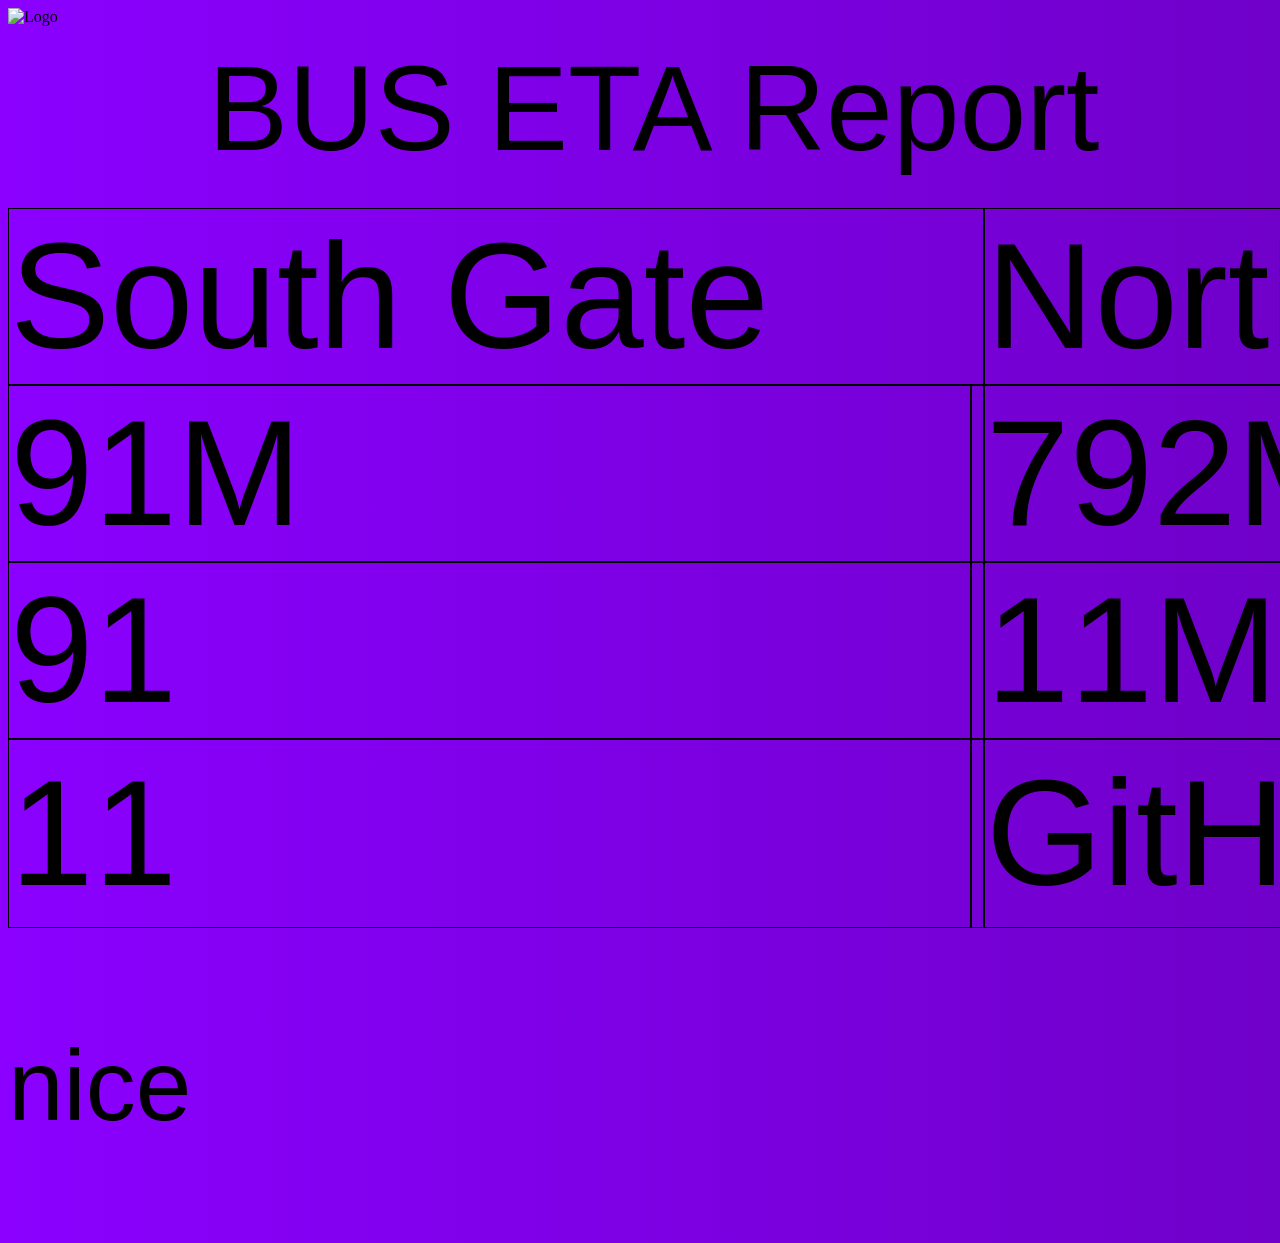
==== index.html @ 3391c92e "Added rainbow function" ====
<!DOCTYPE html>
<html lang="en">
<head>
    <meta charset="UTF-8">
    <meta name="viewport" content="width=device-width, initial-scale=1.0">
    <title>Bus ETA Report</title>
    <script src="jquery.min.js"></script>
    <script src="update.js"></script>
    <style>
        h1 {
            font-size: 120px;
            font-family: helvetica;
            text-align: left;
        }
        td {
            border: 1px solid black;
            margin: 0;
            font-size: 150px;
            font-family: Helvetica;
        }
        .p1 {
            font-size: 120px;
            font-family: Helvetica;
        }
        .p2 {
            font-size: 100px;
            font-family: Helvetica;
        }
        .header {
            display: flex;
            justify-content: space-between;
            align-items: center;
        }
        .header img {
            width: 200px;
            height: 200px;
        }
        .header span {
            margin-left: auto;
        }
        .header .title {
            font-size: 120px;
            font-family: Helvetica; 
        }
        #time {
            font-size: 120px;
            font-family: Helvetica; 
        }
        body {
            background: linear-gradient(270deg, #ff0000, #ff7f00, #ffff00, #00ff00, #0000ff, #4b0082, #8b00ff);
            background-size: 1400% 1400%;
            animation: rainbow 5s ease infinite;
        }
        @keyframes rainbow {
            0% {
                background-position: 0% 50%;
            }
            50% {
                background-position: 100% 50%;
            }
            100% {
                background-position: 0% 50%;
            }
        }
    </style>
</head>
<body>
    <div class="header">
        <img src="logo-full-v2.0.png" alt="Logo">
        <div class="title">BUS ETA Report</div>
        <span id="time"></span>
    </div>
    <table cellspacing="0" width="1920">
        <tr>
            <td colspan="2">South Gate</td>
            <td colspan="2">North Gate</td>
        </tr>
        <tr>
            <td>91M</td>
            <td><span id="91M"></span></td>
            <td>792M</td>
            <td><span id="792M"></span></td>
        </tr>
        <tr>
            <td>91</td>
            <td><span id="91"></span></td>
            <td>11M</td>
            <td><span id="11M"></span></td>
        </tr>
        <tr>
            <td>11</td>
            <td><span id="11S"></span></td>
            <td>GitHub</td>
            <td><img src="https://upload.wikimedia.org/wikipedia/commons/2/2f/Rickrolling_QR_code.png" width="150" height="150"></td>
        </tr>
    </table>
    <p class="p2">nice</p>
</body>
</html>
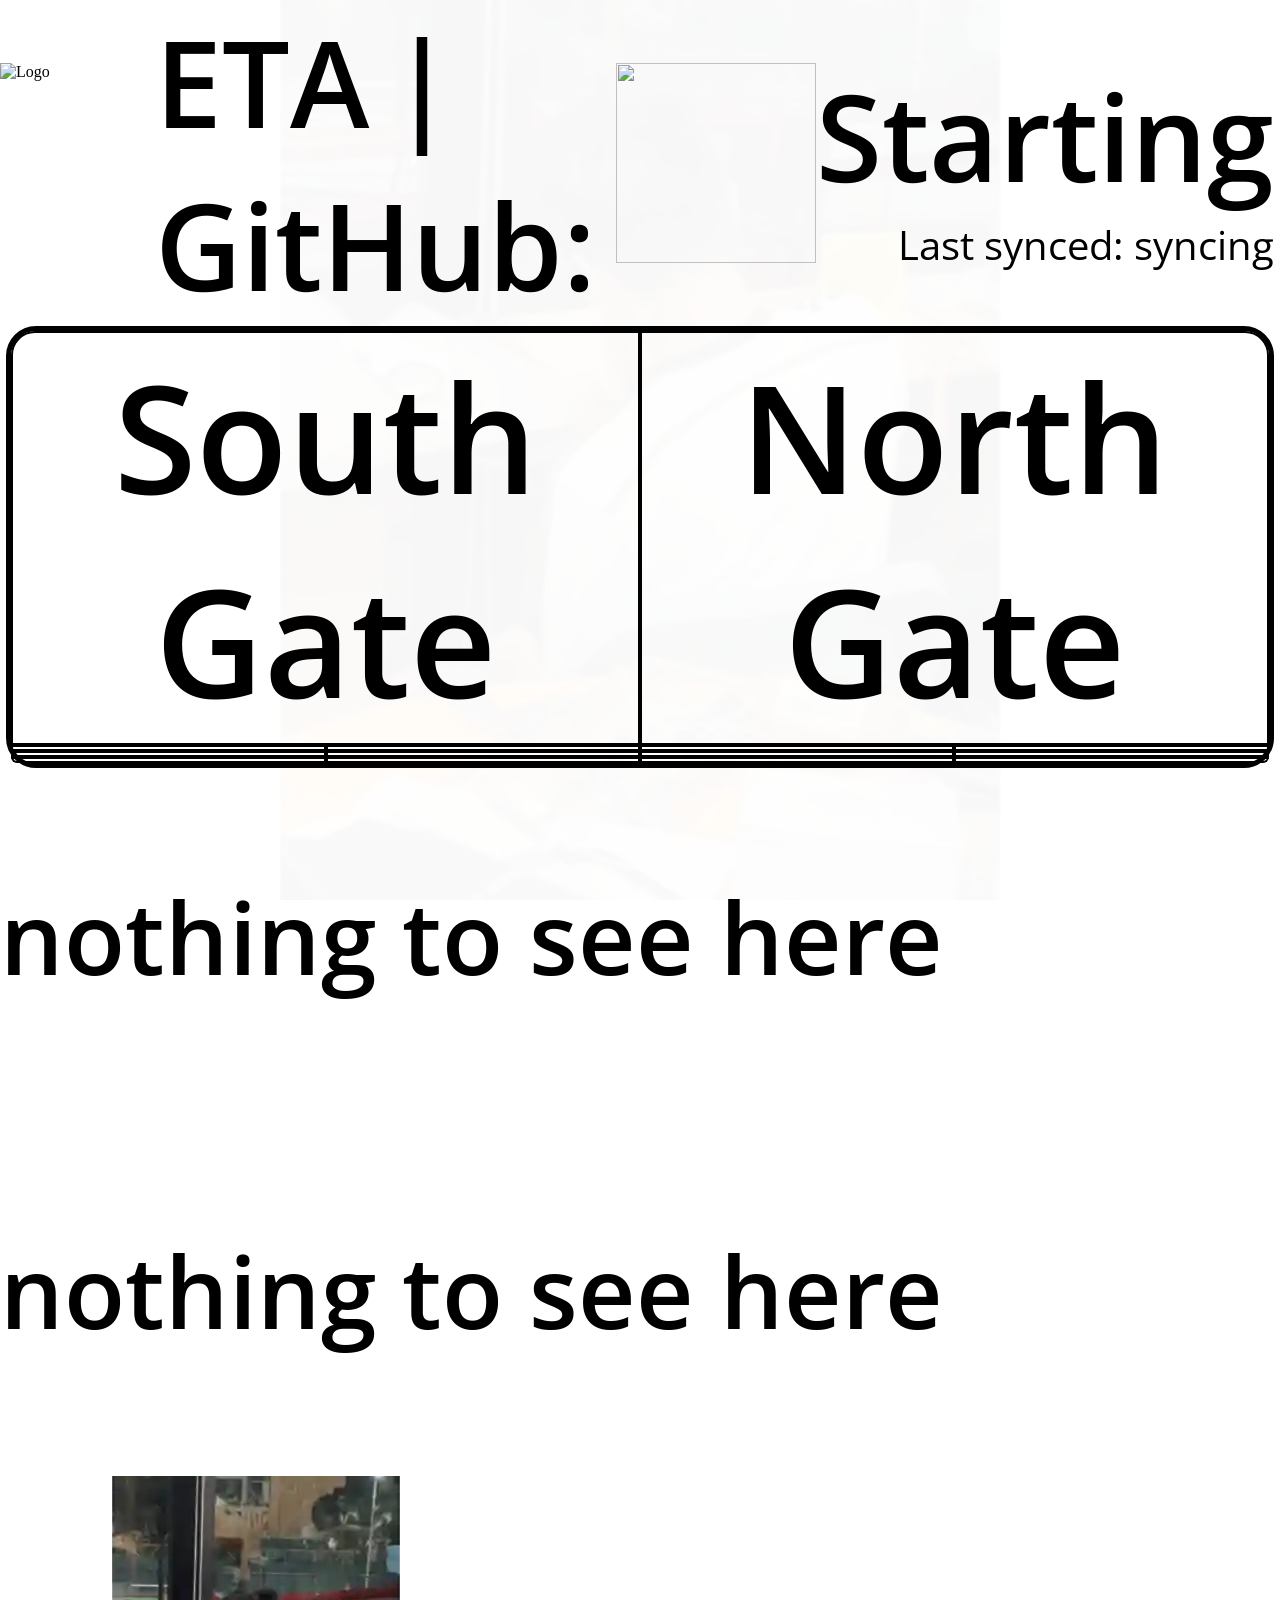
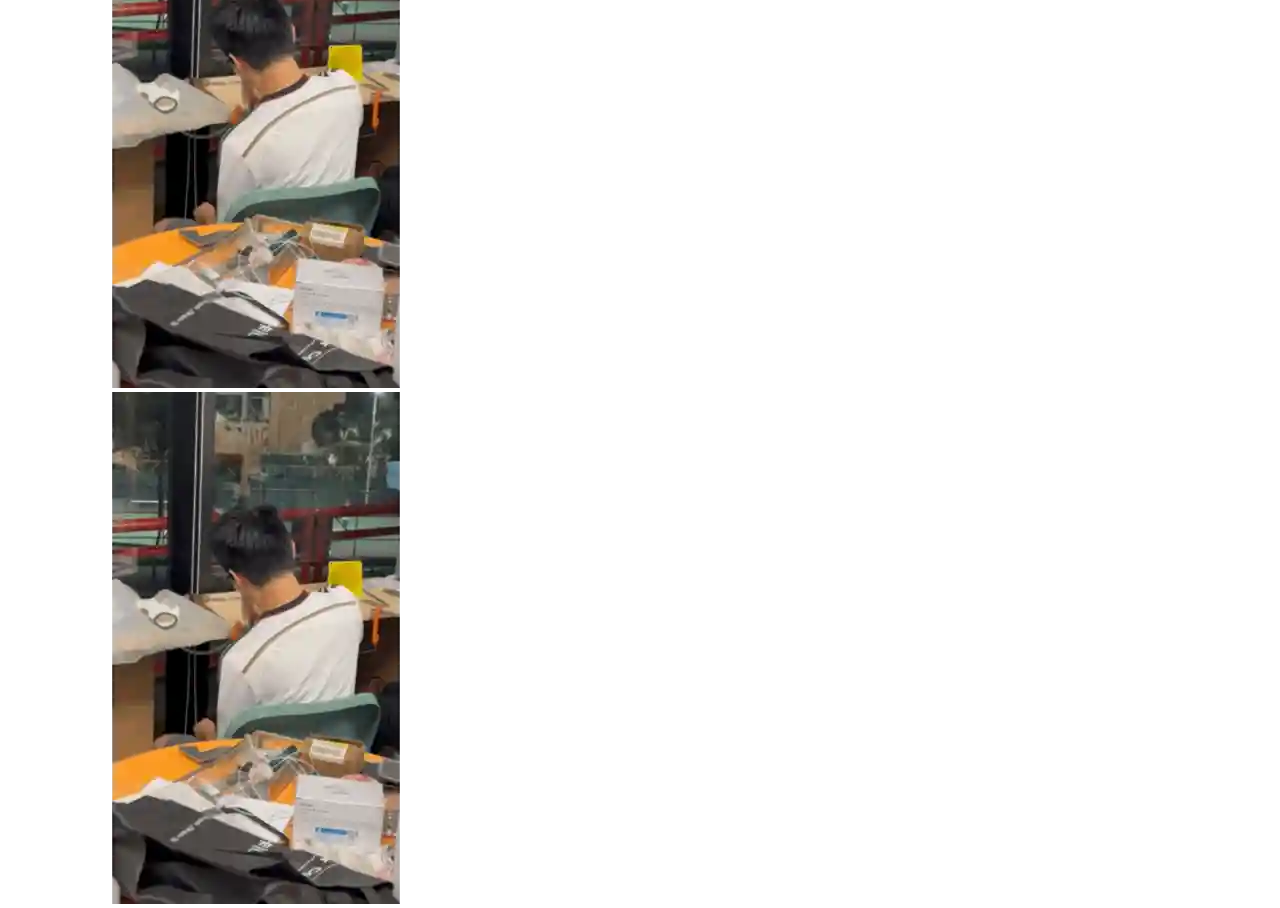
==== commit 1dea6f26: "Merge pull request #1 from Planeson/main v2.0" ====
--- a/index.html
+++ b/index.html
@@ -1,99 +1,60 @@
-<!DOCTYPE html>
-<html lang="en">
-<head>
-    <meta charset="UTF-8">
-    <meta name="viewport" content="width=device-width, initial-scale=1.0">
-    <title>Bus ETA Report</title>
-    <script src="jquery.min.js"></script>
-    <script src="update.js"></script>
-    <style>
-        h1 {
-            font-size: 120px;
-            font-family: helvetica;
-            text-align: left;
-        }
-        td {
-            border: 1px solid black;
-            margin: 0;
-            font-size: 150px;
-            font-family: Helvetica;
-        }
-        .p1 {
-            font-size: 120px;
-            font-family: Helvetica;
-        }
-        .p2 {
-            font-size: 100px;
-            font-family: Helvetica;
-        }
-        .header {
-            display: flex;
-            justify-content: space-between;
-            align-items: center;
-        }
-        .header img {
-            width: 200px;
-            height: 200px;
-        }
-        .header span {
-            margin-left: auto;
-        }
-        .header .title {
-            font-size: 120px;
-            font-family: Helvetica; 
-        }
-        #time {
-            font-size: 120px;
-            font-family: Helvetica; 
-        }
-        body {
-            background: linear-gradient(270deg, #ff0000, #ff7f00, #ffff00, #00ff00, #0000ff, #4b0082, #8b00ff);
-            background-size: 1400% 1400%;
-            animation: rainbow 5s ease infinite;
-        }
-        @keyframes rainbow {
-            0% {
-                background-position: 0% 50%;
-            }
-            50% {
-                background-position: 100% 50%;
-            }
-            100% {
-                background-position: 0% 50%;
-            }
-        }
-    </style>
-</head>
-<body>
-    <div class="header">
-        <img src="logo-full-v2.0.png" alt="Logo">
-        <div class="title">BUS ETA Report</div>
-        <span id="time"></span>
-    </div>
-    <table cellspacing="0" width="1920">
-        <tr>
-            <td colspan="2">South Gate</td>
-            <td colspan="2">North Gate</td>
-        </tr>
-        <tr>
-            <td>91M</td>
-            <td><span id="91M"></span></td>
-            <td>792M</td>
-            <td><span id="792M"></span></td>
-        </tr>
-        <tr>
-            <td>91</td>
-            <td><span id="91"></span></td>
-            <td>11M</td>
-            <td><span id="11M"></span></td>
-        </tr>
-        <tr>
-            <td>11</td>
-            <td><span id="11S"></span></td>
-            <td>GitHub</td>
-            <td><img src="https://upload.wikimedia.org/wikipedia/commons/2/2f/Rickrolling_QR_code.png" width="150" height="150"></td>
-        </tr>
-    </table>
-    <p class="p2">nice</p>
-</body>
-</html>
+<!DOCTYPE html>
+<html lang="en">
+
+<head>
+    <link href="https://fonts.googleapis.com/css?family=Open+Sans" rel="stylesheet">
+    <meta charset="UTF-8">
+    <meta name="viewport" content="width=device-width, initial-scale=1.0">
+    <title>Bus ETA Report</title>
+    <script src="jquery.min.js"></script>
+    <script src="update.js"></script>
+    <link rel="stylesheet" href="style.css"> <!-- Link external CSS -->
+</head>
+
+<body>
+    <!-- Background GIF -->
+    <img src="e8f24a47-9d32-4dcf-beaf-9fc8e4c144ce.webp" class="background-gif" alt="Background Animation">
+
+    <div class="header" , style="align-items: left;", overflow="hidden">
+        <img class="logo" src="logo-full-v2.0.png" alt="Logo">
+        <div class="title">ETA&thinsp;|&thinsp;GitHub:&thinsp;</div>
+        <img src="https://upload.wikimedia.org/wikipedia/commons/2/2f/Rickrolling_QR_code.png" width="100" height="100">
+        <div style="display: flex; flex-direction: column; align-items: center;">
+            <span id="time">Starting</span>
+            <span id="timeSynced">Last synced: syncing</span>
+        </div>
+    </div>
+    <table>
+        <tr>
+            <td class="top-left" colspan="2">South Gate</td>
+            <td class="top-right" colspan="2">North Gate</td>
+        </tr>
+        <tr>
+            <td class="tdnum"><span id="S1Num"></span></td>
+            <td class="tddat"><span id="S1"></span></td>
+            <td class="tdnum"><span id="N1Num"></span></td>
+            <td class="tddat"><span id="N1"></span></td>
+        </tr>
+        <tr>
+            <td class="tdnum"><span id="S2Num"></span></td>
+            <td class="tddat"><span id="S2"></span></td>
+            <td class="tdnum"><span id="N2Num"></span></td>
+            <td class="tddat"><span id="N2"></span></td>
+        </tr>
+        <tr>
+            <td class="tdnumBL"><span id="S3Num"></span></td>
+            <td class="tddat"><span id="S3"></span></td>
+            <td class="tdnum"><span id="N3Num"></span></td>
+            <td class="tddatBR"><span id="N3"></span></td>
+        </tr>
+    </table>
+    <p class="p2">nothing to see here</p>
+    <br>
+    <p class="p2">nothing to see here</p>
+    <br>
+    <img src="e8f24a47-9d32-4dcf-beaf-9fc8e4c144ce.webp">
+    <br>
+    <img src="e8f24a47-9d32-4dcf-beaf-9fc8e4c144ce.webp">
+</body>
+
+</html>
--- a/style.css
+++ b/style.css
@@ -0,0 +1,140 @@
+/* styles.css */
+body,
+html {
+    margin: 0;
+    padding: 0;
+    height: 100%;
+}
+
+.background-gif {
+    position: fixed;
+    top: 0;
+    left: 0;
+    width: 100%;
+    height: 100%;
+    object-fit: cover;
+    z-index: -1;
+    pointer-events: none;
+    opacity: 0.03;
+    /* ← sets the GIF to 3% opacity */
+}
+
+/* Original styles */
+h1 {
+    font-size: 120px;
+    font-family: 'Open Sans';
+    font-weight: 600;
+    text-align: left;
+}
+
+table {
+    border: 5px solid black;
+    border-radius: 30px; /* visually helpful but needs support from td corners */
+    margin: 0 auto;
+    width: 99%;
+    box-sizing: border-box;
+    border-collapse: separate;
+    border-spacing: 0px;
+}
+
+td {
+    border: 2px solid black;
+    margin: 0;
+    font-size: 150px;
+    font-family: 'Open Sans';
+    font-weight: 600;
+    text-align: center;
+}
+
+/* Corner rounding on specific cells */
+td.top-left {
+    border-top-left-radius: 24px;
+}
+td.top-right {
+    border-top-right-radius: 24px;
+}
+
+.p1 {
+    font-size: 120px;
+    font-family: 'Open Sans';
+    font-weight: 600;
+}
+
+.p2 {
+    font-size: 100px;
+    font-family: 'Open Sans';
+    font-weight: 600;
+}
+
+.header {
+    display: flex;
+    justify-content: space-between;
+    align-items: center;
+    margin-left: 0%;
+    margin-right: 0.5%;
+}
+
+.header img {
+    width: 200px;
+    height: 200px;
+}
+
+.header .logo {
+    width: 400px;
+    height: 200px;
+    object-fit: cover;
+    object-position: center center; /* Ensures center of the image shows */
+    display: block;
+    image-rendering: smooth;
+}
+
+
+.header span {
+    margin-left: auto;
+}
+
+.header .title {
+    font-size: 120px;
+    font-family: 'Open Sans';
+    font-weight: 600;
+}
+
+#time {
+    font-size: 120px;
+    font-family: 'Open Sans';
+    font-weight: 600;
+}
+
+#timeSynced {
+    font-size: 40px;
+    font-family: 'Open Sans';
+    font-weight: 400;
+}
+
+.tdnum {
+    text-align: right;
+    padding-right: 40px;
+    width: 25%;
+}
+
+.tdnumBL {
+    text-align: right;
+    padding-right: 40px;
+    width: 25%;  
+    border-bottom-left-radius: 24px;
+}
+
+.tddat {
+    text-align: right;
+    padding-left: 0px;
+    padding-right: 40px;
+    width: 25%;
+}
+
+.tddatBR {
+    text-align: right;
+    padding-left: 0px;
+    padding-right: 40px;
+    width: 25%;
+    border-bottom-right-radius: 24px;
+}
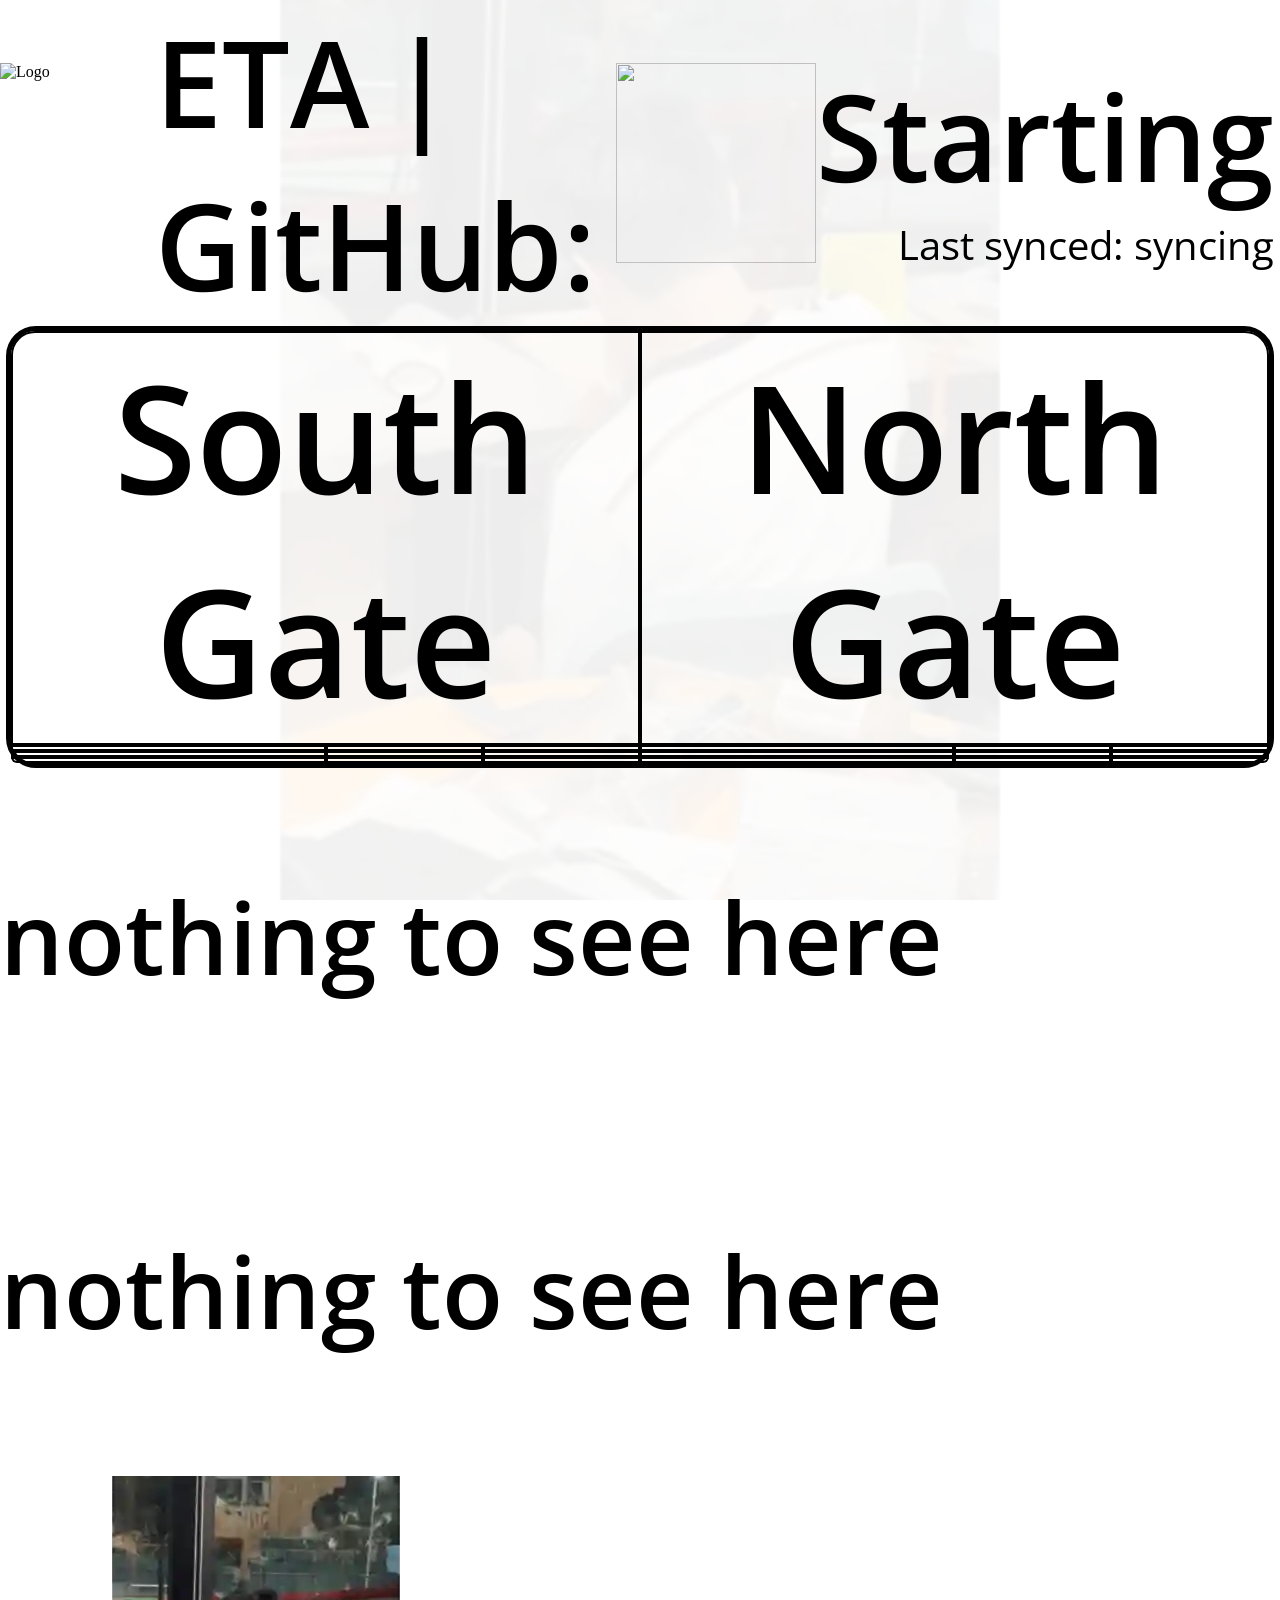
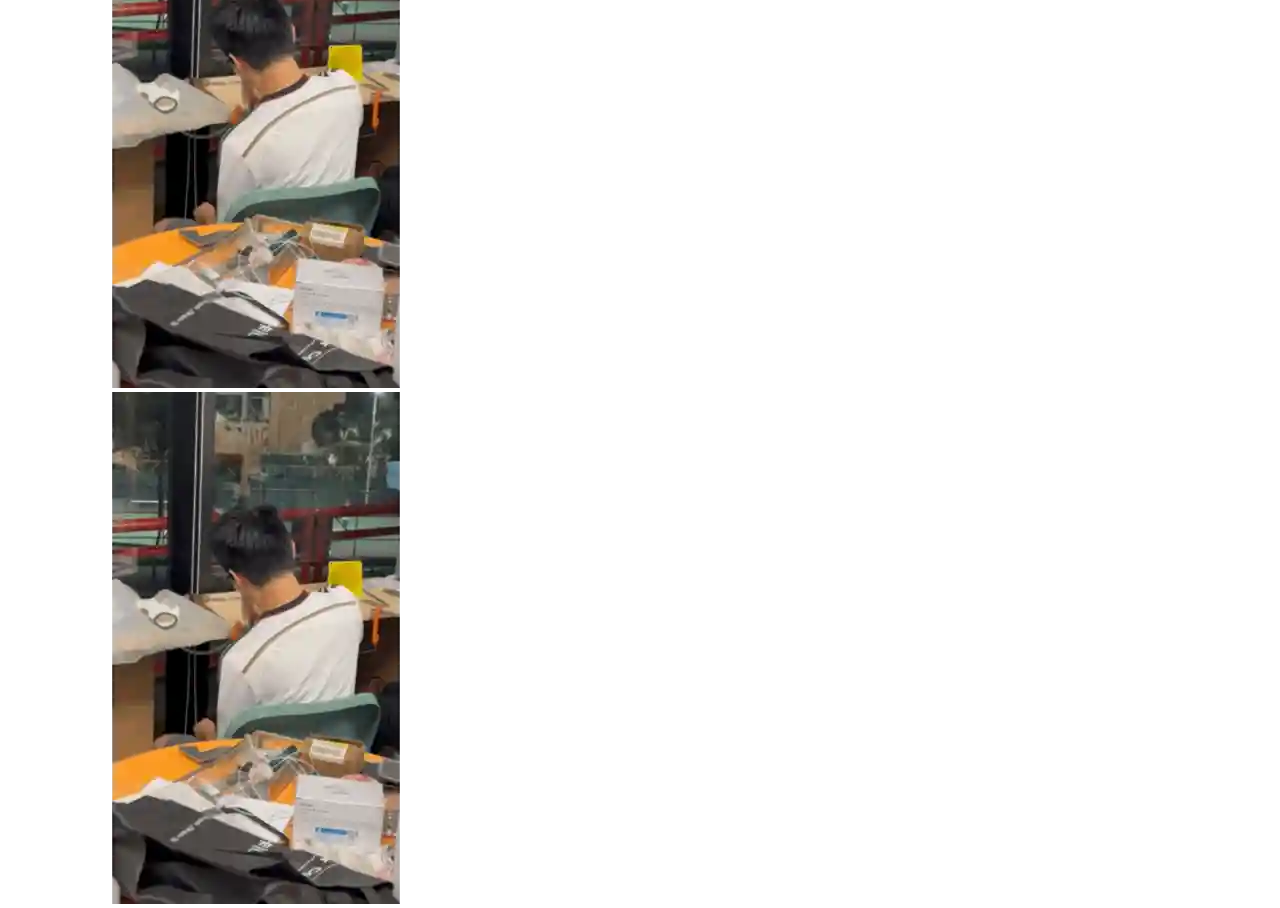
==== commit ed02d655: "v2.1 v2.1 2 ETAs, replacing space for seconds Coloured ETAs Cleaned up files" ====
--- a/index.html
+++ b/index.html
@@ -26,26 +26,32 @@
     </div>
     <table>
         <tr>
-            <td class="top-left" colspan="2">South Gate</td>
-            <td class="top-right" colspan="2">North Gate</td>
+            <td class="top-left" colspan="3">South Gate</td>
+            <td class="top-right" colspan="3">North Gate</td>
         </tr>
         <tr>
             <td class="tdnum"><span id="S1Num"></span></td>
-            <td class="tddat"><span id="S1"></span></td>
+            <td class="tddat"><span id="S1_0"></span></td>
+            <td class="tddat"><span id="S1_1"></span></td>
             <td class="tdnum"><span id="N1Num"></span></td>
-            <td class="tddat"><span id="N1"></span></td>
+            <td class="tddat"><span id="N1_0"></span></td>
+            <td class="tddat"><span id="N1_1"></span></td>
         </tr>
         <tr>
             <td class="tdnum"><span id="S2Num"></span></td>
-            <td class="tddat"><span id="S2"></span></td>
+            <td class="tddat"><span id="S2_0"></span></td>
+            <td class="tddat"><span id="S2_1"></span></td>
             <td class="tdnum"><span id="N2Num"></span></td>
-            <td class="tddat"><span id="N2"></span></td>
+            <td class="tddat"><span id="N2_0"></span></td>
+            <td class="tddat"><span id="N2_1"></span></td>
         </tr>
         <tr>
             <td class="tdnumBL"><span id="S3Num"></span></td>
-            <td class="tddat"><span id="S3"></span></td>
+            <td class="tddat"><span id="S3_0"></span></td>
+            <td class="tddat"><span id="S3_1"></span></td>
             <td class="tdnum"><span id="N3Num"></span></td>
-            <td class="tddatBR"><span id="N3"></span></td>
+            <td class="tddat"><span id="N3_0"></span></td>
+            <td class="tddatBR"><span id="N3_1"></span></td>
         </tr>
     </table>
     <p class="p2">nothing to see here</p>
--- a/style.css
+++ b/style.css
@@ -15,8 +15,8 @@
     object-fit: cover;
     z-index: -1;
     pointer-events: none;
-    opacity: 0.03;
-    /* ← sets the GIF to 3% opacity */
+    opacity: 0.07;
+    /* sets the GIF opacity */
 }
 
 /* Original styles */
@@ -113,28 +113,24 @@
 
 .tdnum {
     text-align: right;
-    padding-right: 40px;
+    padding-right: 1.25%;
     width: 25%;
 }
 
 .tdnumBL {
     text-align: right;
-    padding-right: 40px;
+    padding-right: 1.25%;
     width: 25%;  
     border-bottom-left-radius: 24px;
 }
 
 .tddat {
-    text-align: right;
-    padding-left: 0px;
-    padding-right: 40px;
-    width: 25%;
+    text-align: center;
+    width: 12.5%;
 }
 
 .tddatBR {
-    text-align: right;
-    padding-left: 0px;
-    padding-right: 40px;
-    width: 25%;
+    text-align: center;
+    width: 12.5%;
     border-bottom-right-radius: 24px;
 }
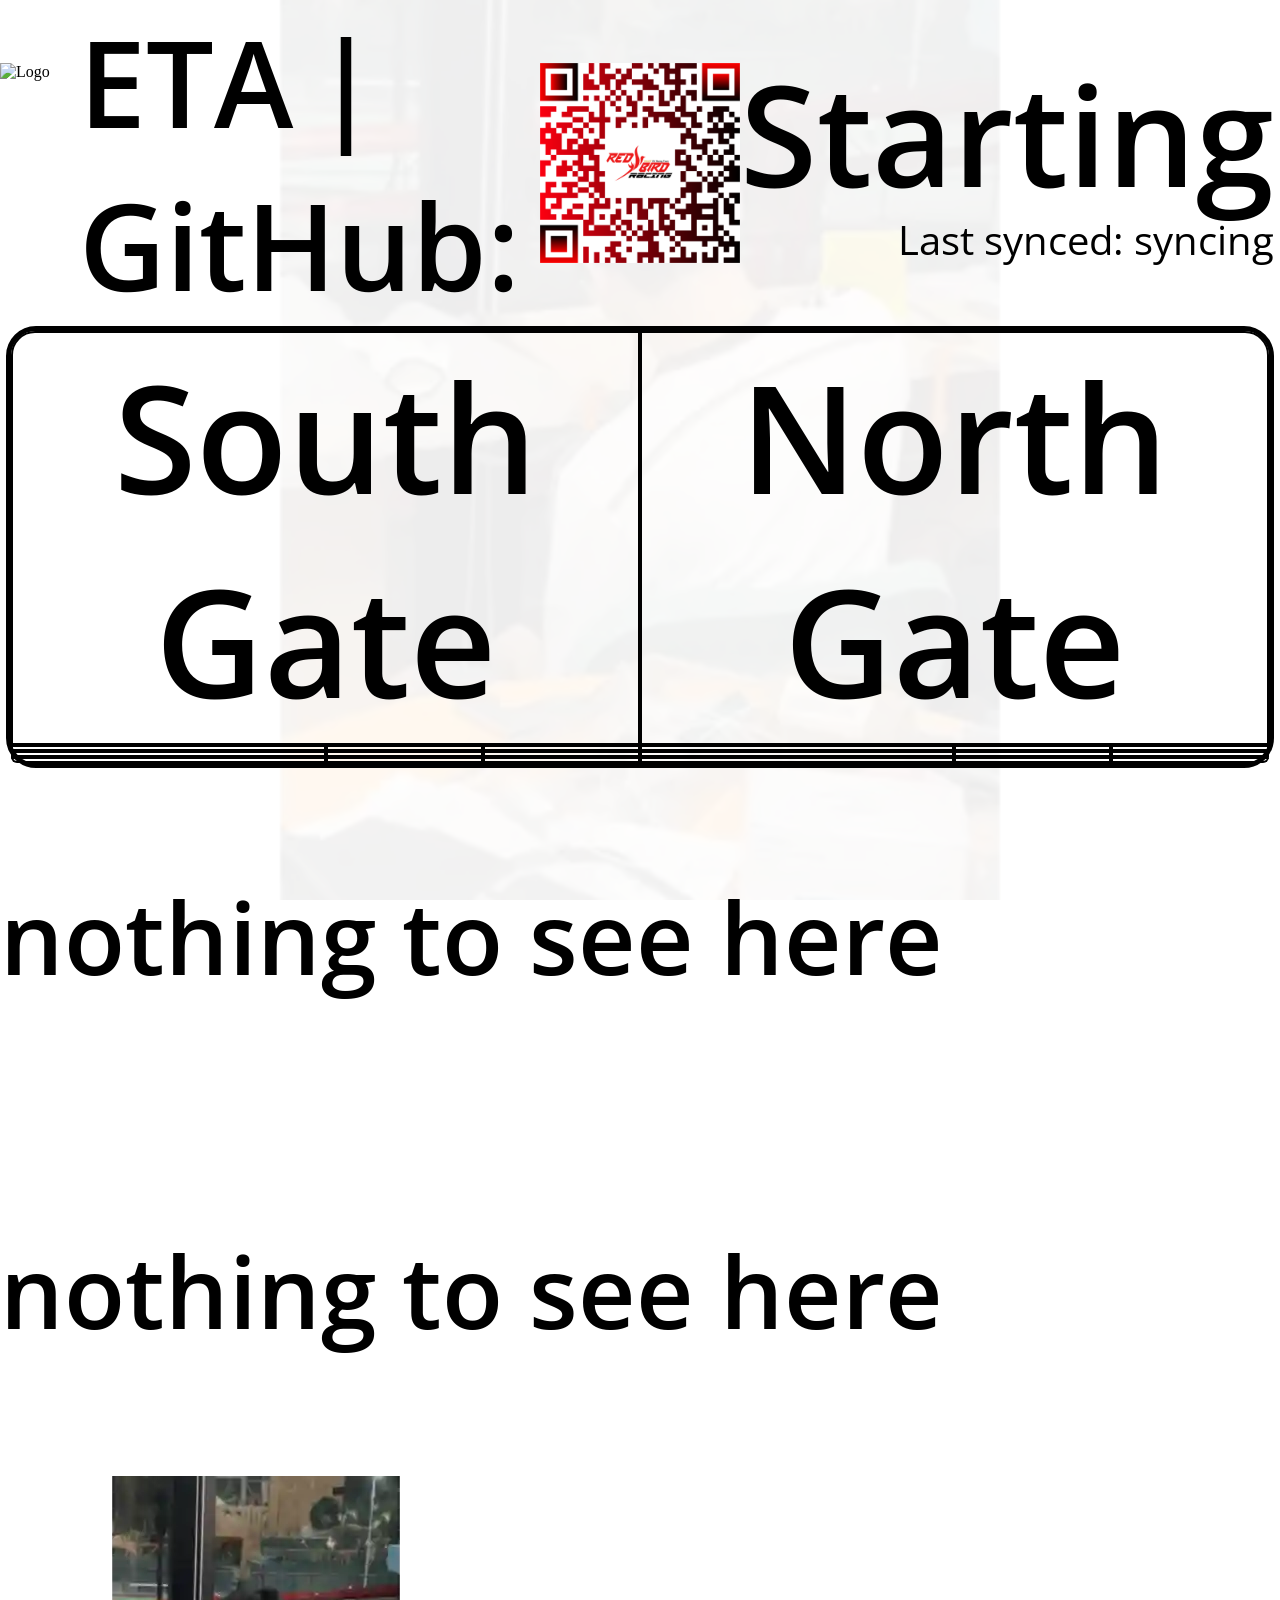
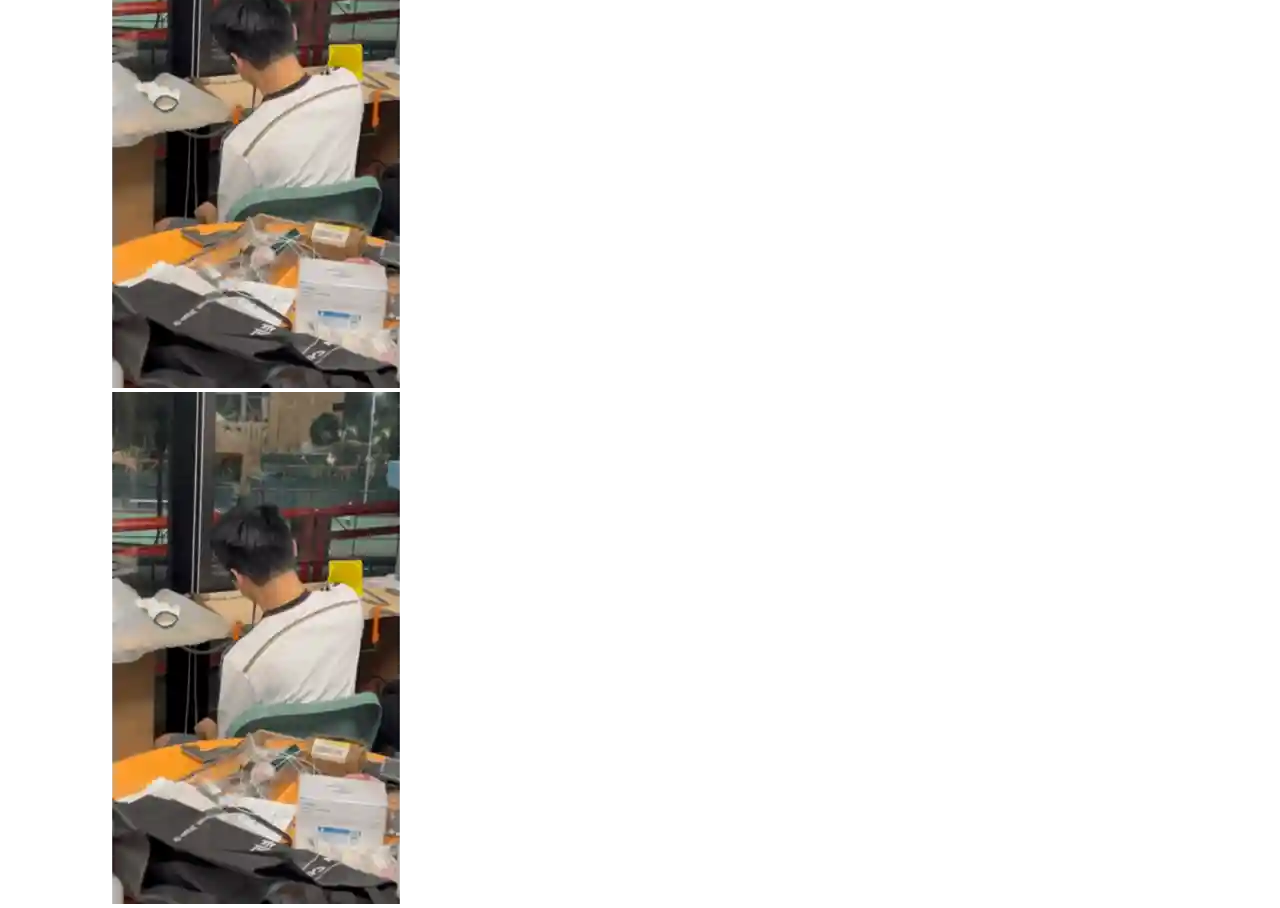
==== commit 92ecce9d: "Updated QR Code" ====
--- a/index.html
+++ b/index.html
@@ -18,7 +18,7 @@
     <div class="header" , style="align-items: left;", overflow="hidden">
         <img class="logo" src="logo-full-v2.0.png" alt="Logo">
         <div class="title">ETA&thinsp;|&thinsp;GitHub:&thinsp;</div>
-        <img src="https://upload.wikimedia.org/wikipedia/commons/2/2f/Rickrolling_QR_code.png" width="100" height="100">
+        <img src="GitHub.png" width="100" height="100">
         <div style="display: flex; flex-direction: column; align-items: center;">
             <span id="time">Starting</span>
             <span id="timeSynced">Last synced: syncing</span>
--- a/style.css
+++ b/style.css
@@ -86,6 +86,7 @@
     object-position: center center; /* Ensures center of the image shows */
     display: block;
     image-rendering: smooth;
+    margin-right: -0.5%
 }
 
 
@@ -100,15 +101,17 @@
 }
 
 #time {
-    font-size: 120px;
+    font-size: 140px;
     font-family: 'Open Sans';
     font-weight: 600;
+    line-height: 1.1;
 }
 
 #timeSynced {
     font-size: 40px;
     font-family: 'Open Sans';
     font-weight: 400;
+    line-height: 1.5;
 }
 
 .tdnum {
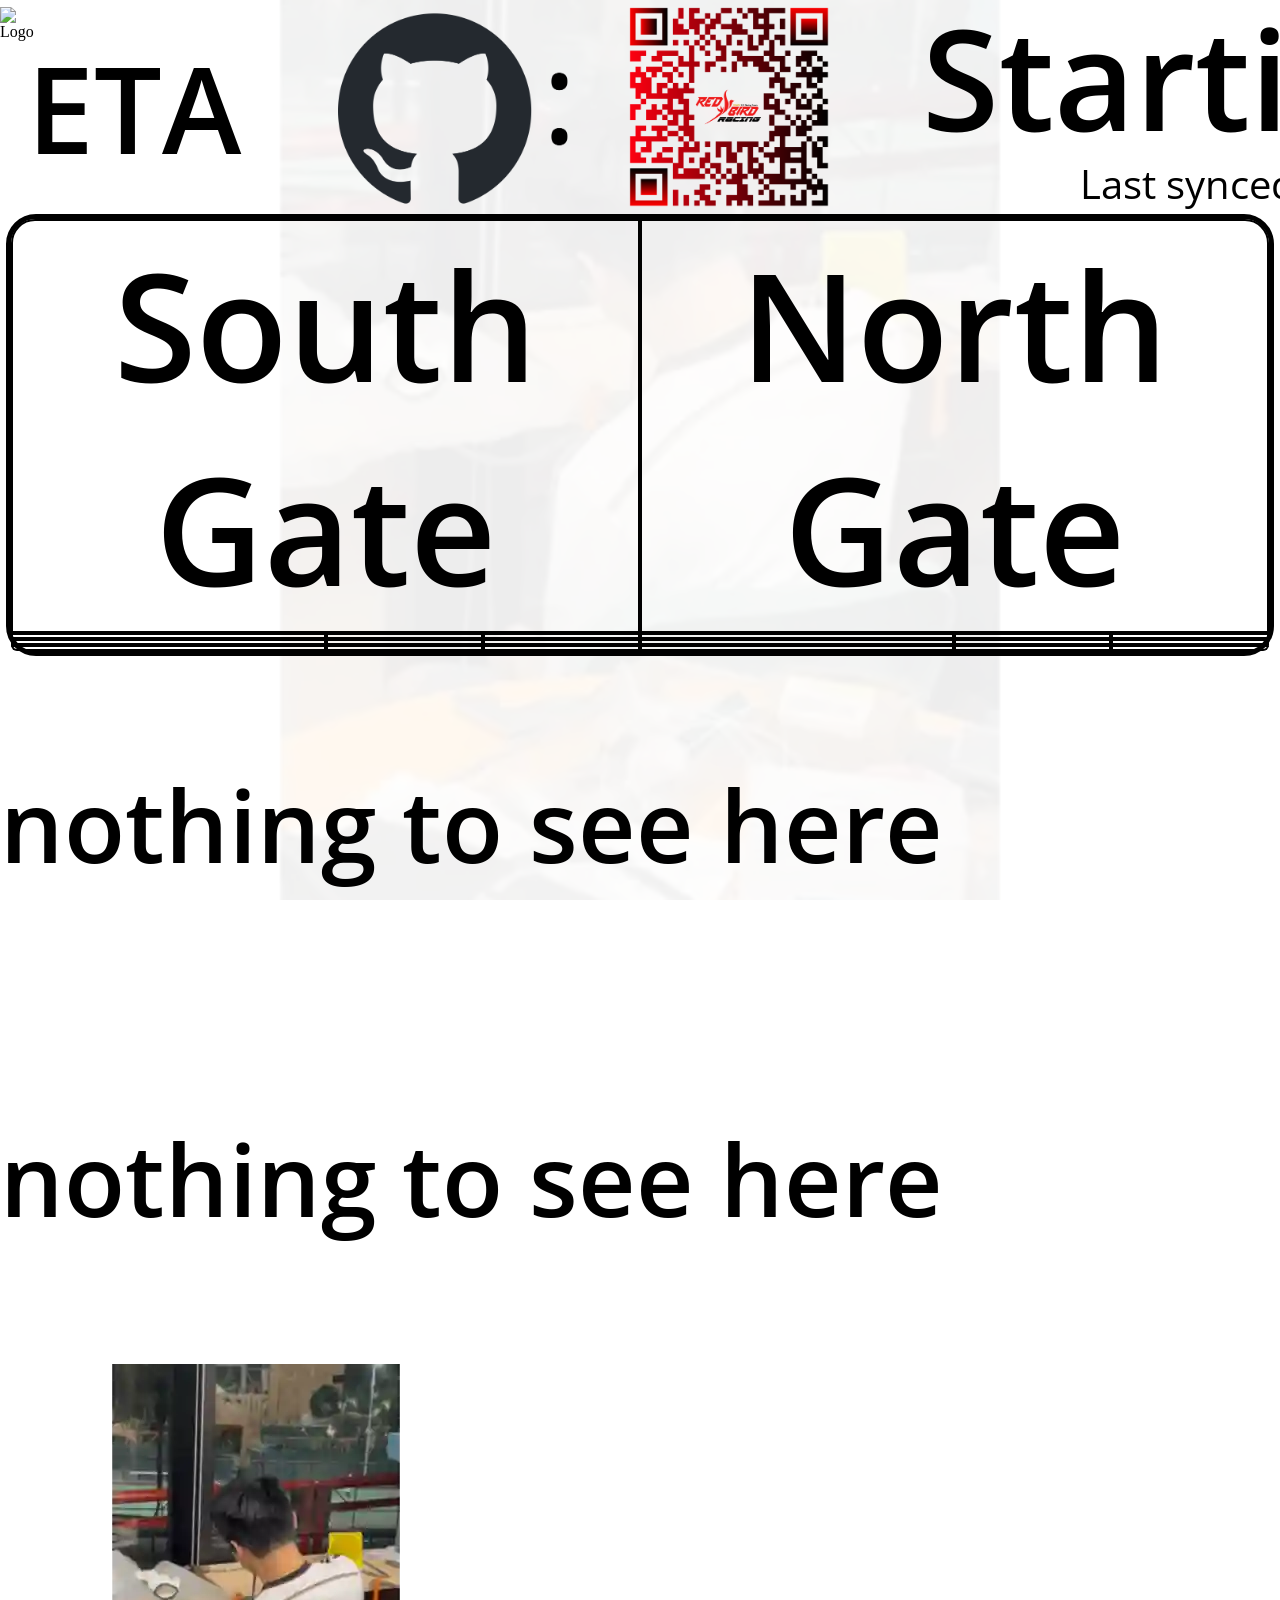
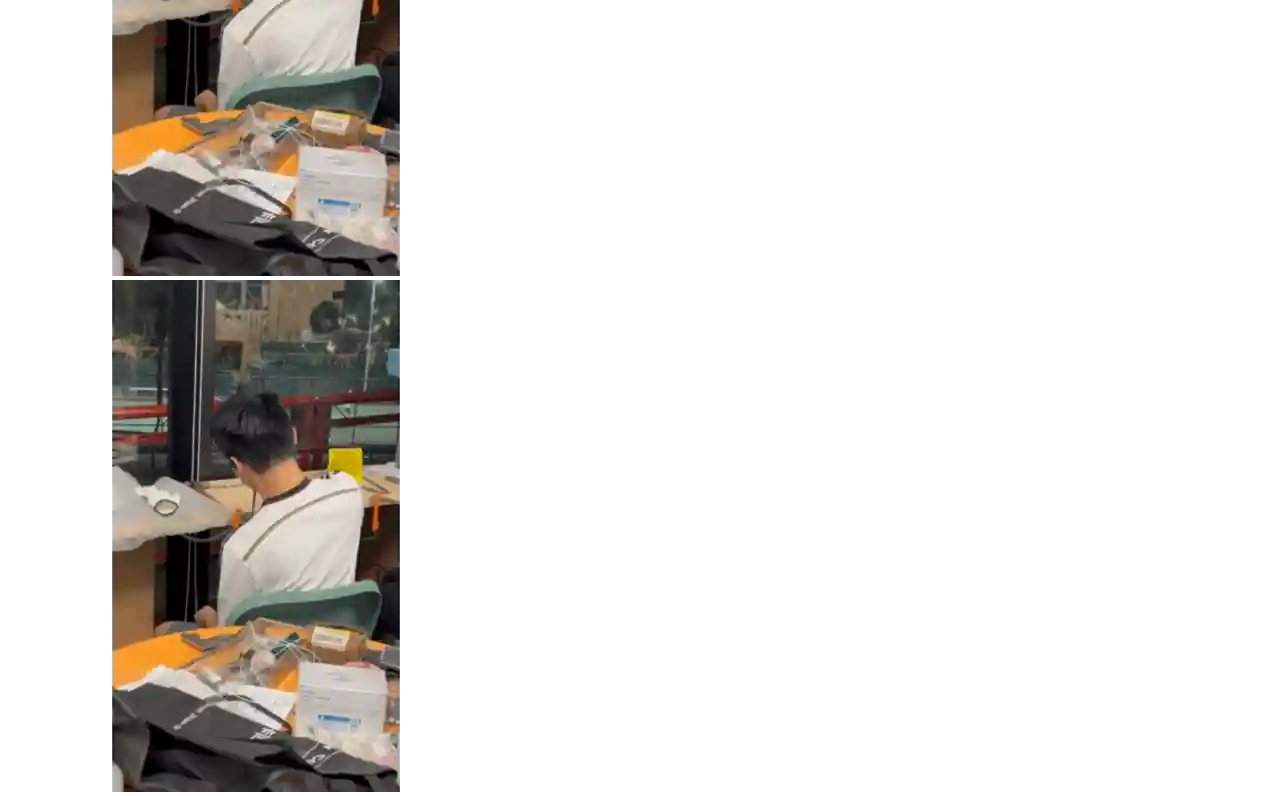
==== commit baa7ee87: "Banner update" ====
--- a/index.html
+++ b/index.html
@@ -17,8 +17,9 @@
 
     <div class="header" , style="align-items: left;", overflow="hidden">
         <img class="logo" src="logo-full-v2.0.png" alt="Logo">
-        <div class="title">ETA&thinsp;|&thinsp;GitHub:&thinsp;</div>
-        <img src="GitHub.png" width="100" height="100">
+        <div class="title">ETA&nbsp;&nbsp;&nbsp;</div> 
+		<img src="Header.png">
+        <div class="title">&nbsp;&nbsp;&nbsp;</div> 
         <div style="display: flex; flex-direction: column; align-items: center;">
             <span id="time">Starting</span>
             <span id="timeSynced">Last synced: syncing</span>
--- a/style.css
+++ b/style.css
@@ -75,7 +75,7 @@
 }
 
 .header img {
-    width: 200px;
+    width: 500px;
     height: 200px;
 }
 
@@ -98,6 +98,7 @@
     font-size: 120px;
     font-family: 'Open Sans';
     font-weight: 600;
+	align-items: center;
 }
 
 #time {
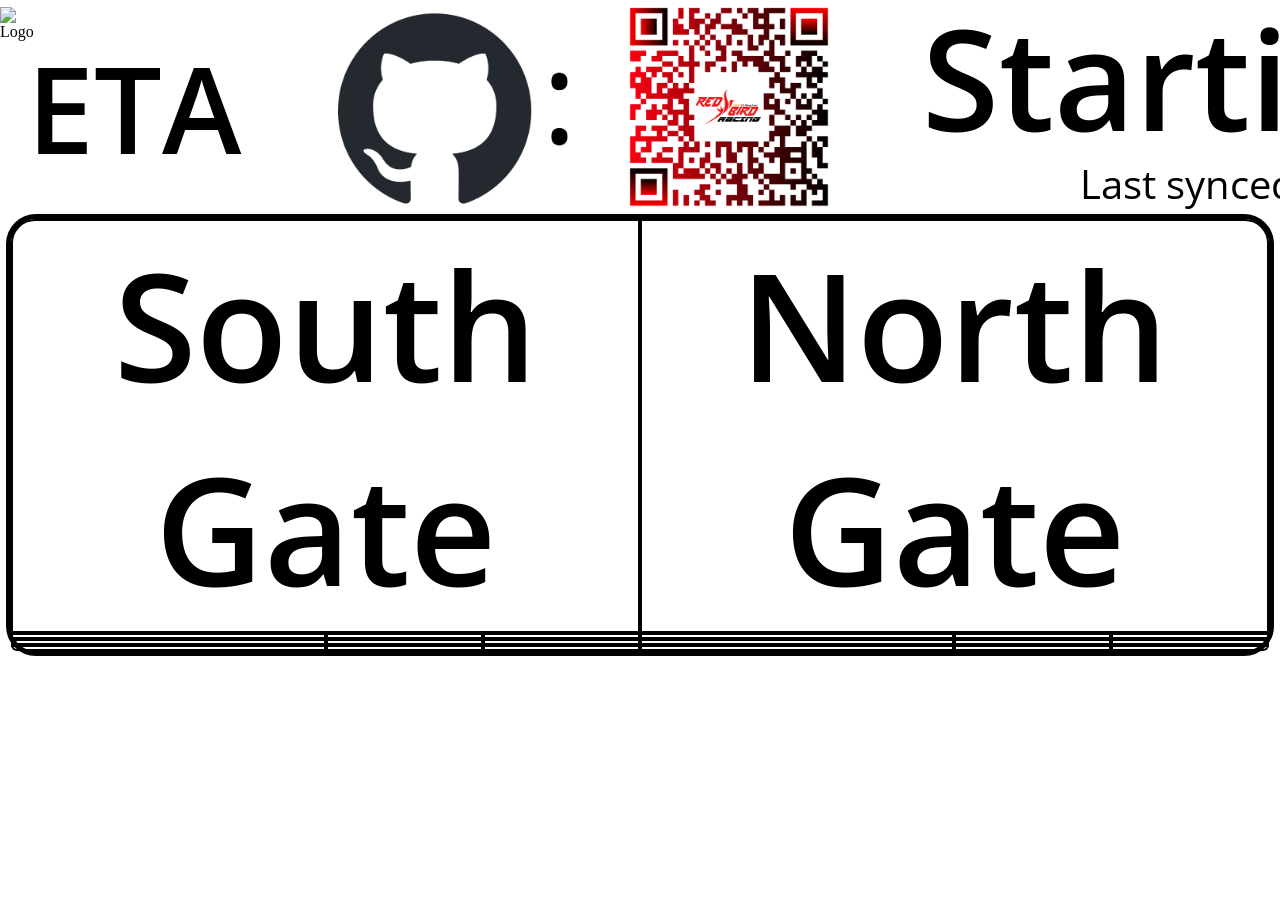
==== commit cc0fde6b: "HTML GIF replacement" ====
--- a/index.html
+++ b/index.html
@@ -12,9 +12,6 @@
 </head>
 
 <body>
-    <!-- Background GIF -->
-    <img src="e8f24a47-9d32-4dcf-beaf-9fc8e4c144ce.webp" class="background-gif" alt="Background Animation">
-
     <div class="header" , style="align-items: left;", overflow="hidden">
         <img class="logo" src="logo-full-v2.0.png" alt="Logo">
         <div class="title">ETA&nbsp;&nbsp;&nbsp;</div> 
@@ -55,13 +52,6 @@
             <td class="tddatBR"><span id="N3_1"></span></td>
         </tr>
     </table>
-    <p class="p2">nothing to see here</p>
-    <br>
-    <p class="p2">nothing to see here</p>
-    <br>
-    <img src="e8f24a47-9d32-4dcf-beaf-9fc8e4c144ce.webp">
-    <br>
-    <img src="e8f24a47-9d32-4dcf-beaf-9fc8e4c144ce.webp">
 </body>
 
 </html>
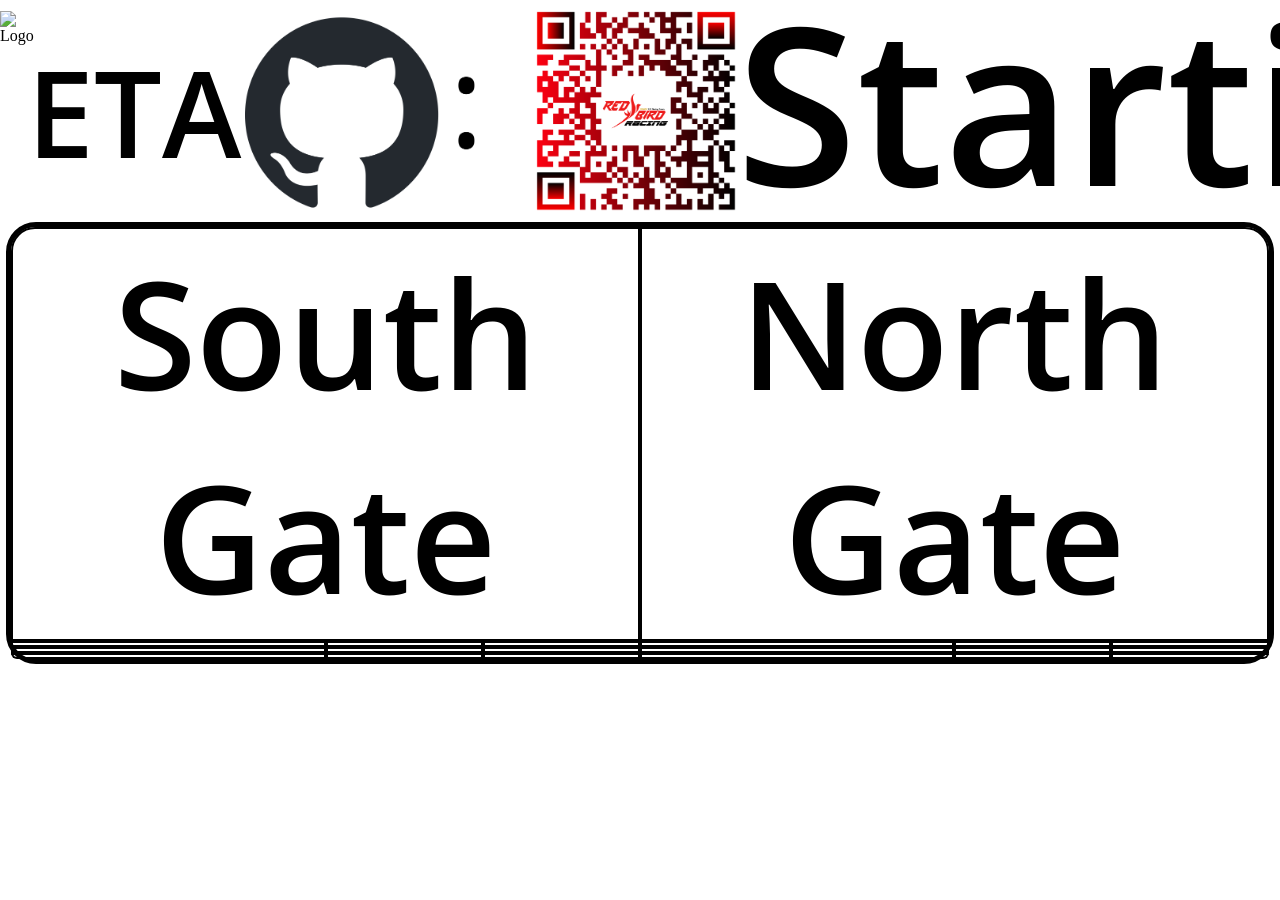
==== commit 316da688: "dllm expand increased font size of clock significantly." ====
--- a/index.html
+++ b/index.html
@@ -14,13 +14,10 @@
 <body>
     <div class="header" , style="align-items: left;", overflow="hidden">
         <img class="logo" src="logo-full-v2.0.png" alt="Logo">
-        <div class="title">ETA&nbsp;&nbsp;&nbsp;</div> 
+        <div class="title">ETA</div> 
 		<img src="Header.png">
-        <div class="title">&nbsp;&nbsp;&nbsp;</div> 
-        <div style="display: flex; flex-direction: column; align-items: center;">
-            <span id="time">Starting</span>
-            <span id="timeSynced">Last synced: syncing</span>
-        </div>
+        <div class="title"></div>
+        <span id="time">Starting</span>
     </div>
     <table>
         <tr>
@@ -28,28 +25,28 @@
             <td class="top-right" colspan="3">North Gate</td>
         </tr>
         <tr>
-            <td class="tdnum"><span id="S1Num"></span></td>
-            <td class="tddat"><span id="S1_0"></span></td>
-            <td class="tddat"><span id="S1_1"></span></td>
-            <td class="tdnum"><span id="N1Num"></span></td>
-            <td class="tddat"><span id="N1_0"></span></td>
-            <td class="tddat"><span id="N1_1"></span></td>
+            <td class="tdnum"><span id="N0"></span></td>
+            <td class="tddat"><span id="D00"></span></td>
+            <td class="tddat"><span id="D01"></span></td>
+            <td class="tdnum"><span id="N3"></span></td>
+            <td class="tddat"><span id="D30"></span></td>
+            <td class="tddat"><span id="D31"></span></td>
         </tr>
         <tr>
-            <td class="tdnum"><span id="S2Num"></span></td>
-            <td class="tddat"><span id="S2_0"></span></td>
-            <td class="tddat"><span id="S2_1"></span></td>
-            <td class="tdnum"><span id="N2Num"></span></td>
-            <td class="tddat"><span id="N2_0"></span></td>
-            <td class="tddat"><span id="N2_1"></span></td>
+            <td class="tdnum"><span id="N1"></span></td>
+            <td class="tddat"><span id="D10"></span></td>
+            <td class="tddat"><span id="D11"></span></td>
+            <td class="tdnum"><span id="N4"></span></td>
+            <td class="tddat"><span id="D40"></span></td>
+            <td class="tddat"><span id="D41"></span></td>
         </tr>
         <tr>
-            <td class="tdnumBL"><span id="S3Num"></span></td>
-            <td class="tddat"><span id="S3_0"></span></td>
-            <td class="tddat"><span id="S3_1"></span></td>
-            <td class="tdnum"><span id="N3Num"></span></td>
-            <td class="tddat"><span id="N3_0"></span></td>
-            <td class="tddatBR"><span id="N3_1"></span></td>
+            <td class="tdnumBL"><span id="N2"></span></td>
+            <td class="tddat"><span id="D20"></span></td>
+            <td class="tddat"><span id="D21"></span></td>
+            <td class="tdnum"><span id="N5"></span></td>
+            <td class="tddat"><span id="D50"></span></td>
+            <td class="tddatBR"><span id="D51"></span></td>
         </tr>
     </table>
 </body>
--- a/style.css
+++ b/style.css
@@ -102,10 +102,12 @@
 }
 
 #time {
-    font-size: 140px;
+    font-size: 220px;
     font-family: 'Open Sans';
     font-weight: 600;
     line-height: 1.1;
+    margin-top: -20px; /* Move the time element up */
+    display: inline-block; /* Ensure margin works as expected */
 }
 
 #timeSynced {
